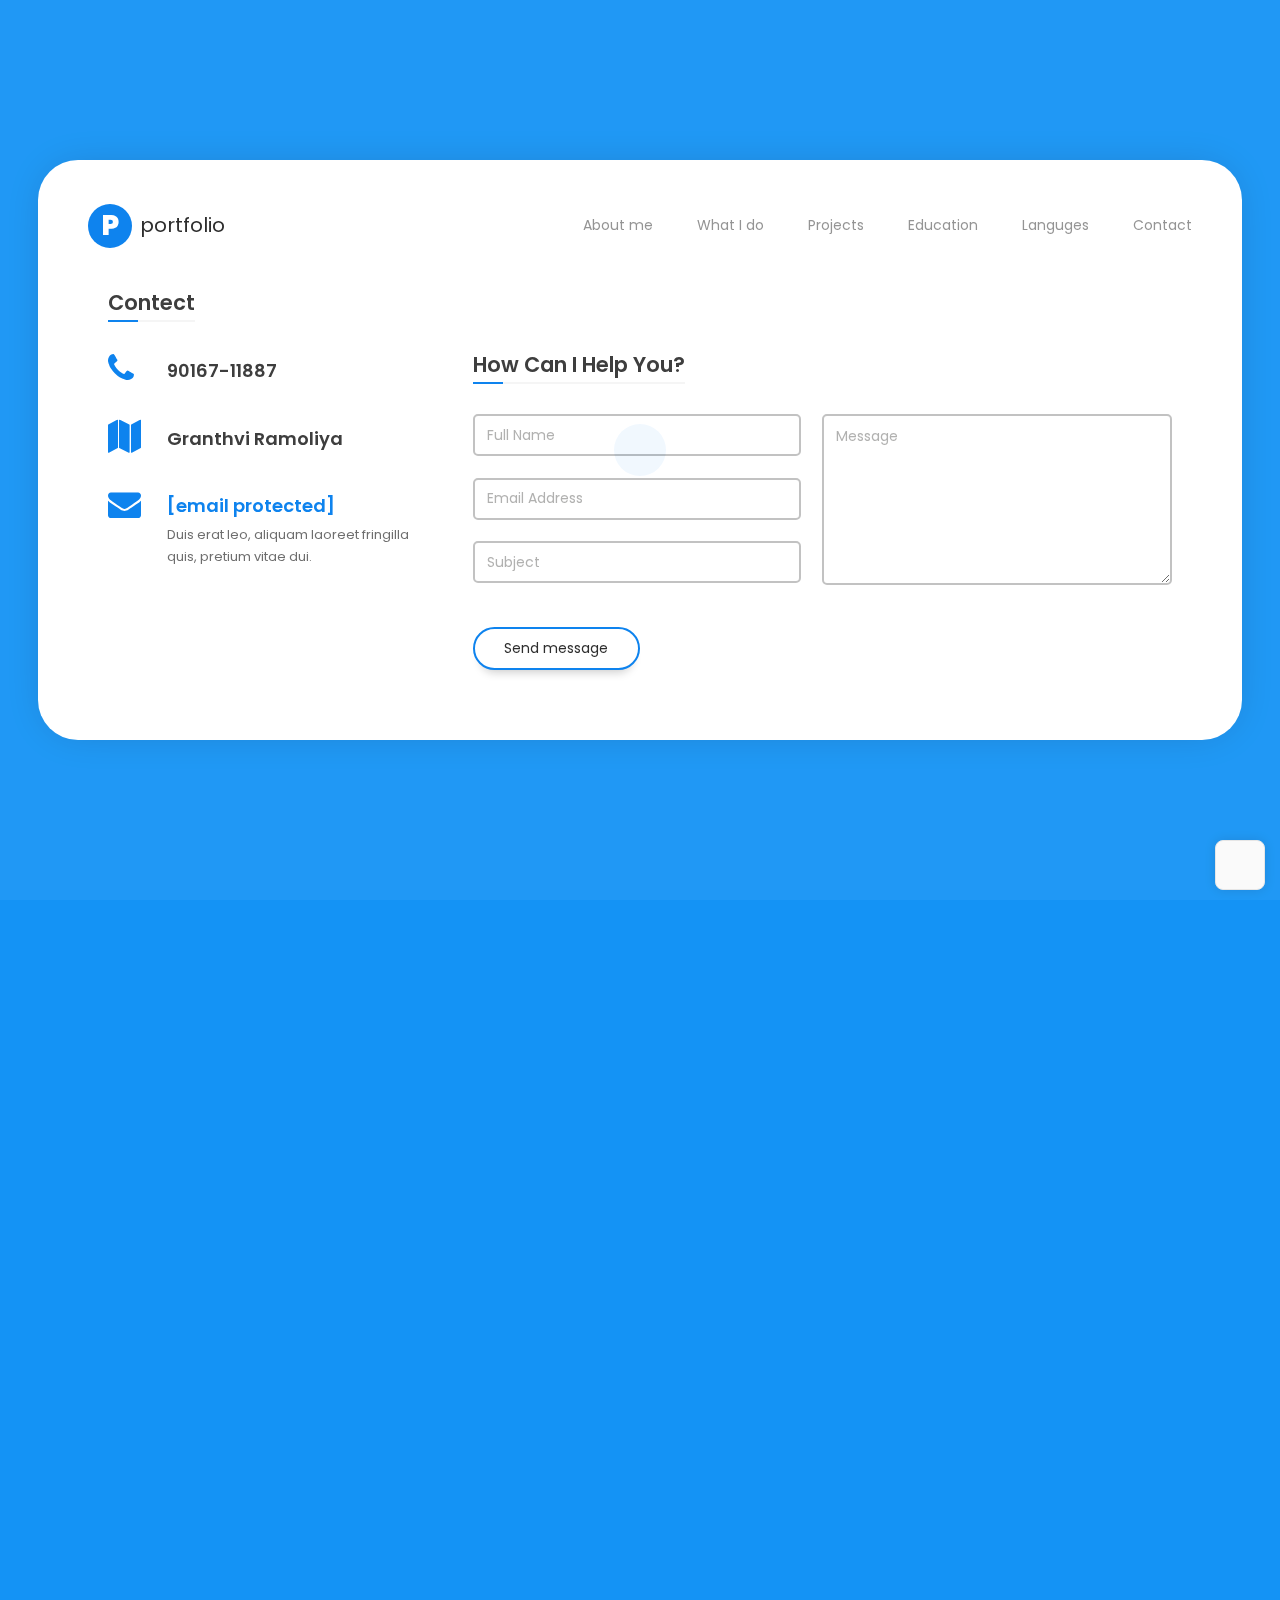
==== contact.html @ 7661f556 "commit" ====
<!DOCTYPE html>
<html lang="en" class="no-js">
  <head>
    <meta charset="UTF-8" />
    <meta http-equiv="X-UA-Compatible" content="IE=edge"> 
    <title>Leven - Resume / CV / vCard Template</title>
    <meta name="viewport" content="width=device-width, initial-scale=1.0, maximum-scale=1.0, user-scalable=no">
    <meta name="description" content="Leven - Resume / CV / vCard Template" />
    <meta name="keywords" content="vcard, resposnive, retina, resume, jquery, css3, bootstrap, portfolio" />
    <meta name="author" content="lmpixels" />
    <link rel="shortcut icon" href="favicon.ico">
    
    <link rel="stylesheet" href="https://cdnjs.cloudflare.com/ajax/libs/font-awesome/4.7.0/css/font-awesome.min.css">


    <link rel="stylesheet" href="css\fonts\normlize.css" type="text/css">
    <link rel="stylesheet" href="css\fonts\bootstrap.min.css" type="text/css">
    <link rel="stylesheet" href="css\fonts\owl.corousel.css" type="text/css">
    <link rel="stylesheet" href="css\fonts\magnafic.min.css" type="text/css">
    <link rel="stylesheet" href="css\fonts\main.css" type="text/css">
    <link rel="stylesheet" href="css\fonts\style.css">

    <script src="js\modernizr.custom.js"></script>
  </head>

  <body class="page">

    <div class="lm-animated-bg"></div>
    
    <!-- Loading animation -->
    <div class="preloader">
      <div class="preloader-animation">
        <div class="preloader-spinner">
        </div>
      </div>
    </div>
    <!-- /Loading animation -->

    <!-- Scroll To Top Button -->
    <div class="lmpixels-scroll-to-top"><i class="lnr lnr-chevron-up"></i></div>
    <!-- /Scroll To Top Button -->

    <div class="page-scroll">
      <div id="page_container" class="page-container bg-move-effect" data-animation="transition-flip-in-right">

        <!-- Header -->
        <header id="site_header" class="header">
          <div class="header-content clearfix">
                
            <!-- Text Logo -->
            <div class="text-logo">
              <a href="index.html">
                <div class="logo-symbol">P</div>
                <div class="logo-text"> <span>portfolio</span></div>
              </a>
            </div>
            <!-- /Text Logo -->

                       <!-- Navigation -->
                       <div class="site-nav mobile-menu-hide">
                        <ul class="leven-classic-menu site-main-menu">
                          <li class="menu-item menu-item-has-children current-menu-item">
                            <li class="menu-item">
                                <a href="index.html">About me</a>
                              </li>
            
                            <ul class="sub-menu">
                              
                            </ul>
                          </li>
          
                          <li class="menu-item">
                            <a href="whatido.html">What I do</a>
                          </li>
          
                          <li class="menu-item">
                            <a href="project.html">Projects</a>
                          </li>
          
          
                          <li class="menu-item">
                              <a href="education.html">Education</a>
                            </li>
                        
                            <li class="menu-item">
                              <a href="lenguges.html">Languges</a>
                            </li>
          
                          <li class="menu-item">
                            <a href="contact.html">Contact</a>
                          </li>
              </ul>
            </div>

            <!-- Mobile Menu Toggle -->
            <a class="menu-toggle mobile-visible">
              <i class="fa fa-bars"></i>
            </a>
            <!-- Mobile Menu Toggle -->
          </div>
        </header>
        <!-- /Header -->
  <!-- contect start -->
                    <div class="block-title">
                        <h2>Contect</h2>
                      </div>
                      
                              <div id="main" class="site-main">
                                <div id="main-content" class="single-page-content">
                                  <div id="primary" class="content-area">
                      
                                  
                                      </div>
                                    </div>
                      
                      
                                      <div class="row">
                                        <div class=" col-xs-12 col-sm-4 ">
                                              
                                          <div id="info_list_1" class="info-list-w-icon">
                      
                                            <div class="info-block-w-icon">
                                              <div class="ci-icon">
                                                <i class="fa fa-phone"></i>
                                              </div>
                                              <div class="ci-text">
                                                <h4>90167-11887</h4>
                                            
                                              </div>
                                            </div>
                      
                                            <div class="info-block-w-icon">
                                              <div class="ci-icon">
                                                <i class="fa fa-map"></i>
                                              </div>
                                              <div class="ci-text">
                                                <h4>Granthvi Ramoliya</h4>
                                                
                                              </div>
                                            </div>
                                            
                                            <div class="info-block-w-icon">
                                              <div class="ci-icon">
                                                <i class="fa fa-envelope"></i>
                                              </div>
                                              <div class="ci-text">
                                                <h4><a href="/cdn-cgi/l/email-protection" class="__cf_email__" data-cfemail="640c0108080b24011c05091408014a070b09">[email&#160;protected]</a></h4>
                                                <p>Duis erat leo, aliquam laoreet fringilla quis, pretium vitae dui.</p>
                                              </div>
                                            </div>
                                          </div>
                      
                                        </div>
                      
                      
                                        <div class=" col-xs-12 col-sm-8 ">
                      
                                          <div class="block-title">
                                            <h2>How Can I Help You?</h2>
                                          </div>
                      
                                          <form id="contact_form" class="contact-form" action="contact_form/contact_form.php" method="post">
                      
                                            <div class="messages"></div>
                      
                                            <div class="controls two-columns">
                                              <div class="fields clearfix">
                                                <div class="left-column">
                                                  <div class="form-group form-group-with-icon">
                                                    <input id="form_name" type="text" name="name" class="form-control" placeholder="Full Name" required="required" data-error="Name is required.">
                                                    <div class="form-control-border"></div>
                                                    <div class="help-block with-errors"></div>
                                                  </div>
                      
                                                  <div class="form-group form-group-with-icon">
                                                    <input id="form_email" type="email" name="email" class="form-control" placeholder="Email Address" required="required" data-error="Valid email is required.">
                                                    <div class="form-control-border"></div>
                                                    <div class="help-block with-errors"></div>
                                                  </div>
                      
                                                  <div class="form-group form-group-with-icon">
                                                    <input id="form_name" type="text" name="subject" class="form-control" placeholder="Subject" required="required" data-error="Subject is required.">
                                                    <div class="form-control-border"></div>
                                                    <div class="help-block with-errors"></div>
                                                  </div>
                                                </div>
                                                <div class="right-column">
                                                  <div class="form-group form-group-with-icon">
                                                    <textarea id="form_message" name="message" class="form-control" placeholder="Message" rows="7" required="required" data-error="Please, leave me a message."></textarea>
                                                    <div class="form-control-border"></div>
                                                    <div class="help-block with-errors"></div>
                                                  </div>
                                                </div>
                                              </div>
                      
                                              <div class="g-recaptcha" data-sitekey="6LdqmCAUAAAAAMMNEZvn6g4W5e0or2sZmAVpxVqI"></div>
                            
                                              <input type="submit" class="button btn-send disabled" value="Send message">
                                            </div>
                                          </form>
                      
                                        </div>
                      
                      
                                      </div>
                      
                                    </div>
                                  </div>
                                </div>
                              </div>
                            <!-- contect and -->
  <!-- contect start -->
                    <div class="block-title">
                        <h2>Contect</h2>
                      </div>
                      
                              <div id="main" class="site-main">
                                <div id="main-content" class="single-page-content">
                                  <div id="primary" class="content-area">
                      
                                  
                                      </div>
                                    </div>
                      
                      
                                      <div class="row">
                                        <div class=" col-xs-12 col-sm-4 ">
                                              
                                          <div id="info_list_1" class="info-list-w-icon">
                      
                                            <div class="info-block-w-icon">
                                              <div class="ci-icon">
                                                <i class="linecons linecons-phone"></i>
                                              </div>
                                              <div class="ci-text">
                                                <h4>415-832-2000</h4>
                                                <p>Duis erat leo, aliquam laoreet fringilla quis, pretium vitae dui.</p>
                                              </div>
                                            </div>
                      
                                            <div class="info-block-w-icon">
                                              <div class="ci-icon">
                                                <i class="linecons linecons-location"></i>
                                              </div>
                                              <div class="ci-text">
                                                <h4>San Francisco</h4>
                                                <p>Duis erat leo, aliquam laoreet fringilla quis, pretium vitae dui.</p>
                                              </div>
                                            </div>
                                            
                                            <div class="info-block-w-icon">
                                              <div class="ci-icon">
                                                <i class="linecons linecons-mail"></i>
                                              </div>
                                              <div class="ci-text">
                                                <h4><a href="/cdn-cgi/l/email-protection" class="__cf_email__" data-cfemail="640c0108080b24011c05091408014a070b09">[email&#160;protected]</a></h4>
                                                <p>Duis erat leo, aliquam laoreet fringilla quis, pretium vitae dui.</p>
                                              </div>
                                            </div>
                                          </div>
                      
                                        </div>
                      
                      
                                        <div class=" col-xs-12 col-sm-8 ">
                      
                                          <div class="block-title">
                                            <h2>How Can I Help You?</h2>
                                          </div>
                      
                                          <form id="contact_form" class="contact-form" action="contact_form/contact_form.php" method="post">
                      
                                            <div class="messages"></div>
                      
                                            <div class="controls two-columns">
                                              <div class="fields clearfix">
                                                <div class="left-column">
                                                  <div class="form-group form-group-with-icon">
                                                    <input id="form_name" type="text" name="name" class="form-control" placeholder="Full Name" required="required" data-error="Name is required.">
                                                    <div class="form-control-border"></div>
                                                    <div class="help-block with-errors"></div>
                                                  </div>
                      
                                                  <div class="form-group form-group-with-icon">
                                                    <input id="form_email" type="email" name="email" class="form-control" placeholder="Email Address" required="required" data-error="Valid email is required.">
                                                    <div class="form-control-border"></div>
                                                    <div class="help-block with-errors"></div>
                                                  </div>
                      
                                                  <div class="form-group form-group-with-icon">
                                                    <input id="form_name" type="text" name="subject" class="form-control" placeholder="Subject" required="required" data-error="Subject is required.">
                                                    <div class="form-control-border"></div>
                                                    <div class="help-block with-errors"></div>
                                                  </div>
                                                </div>
                                                <div class="right-column">
                                                  <div class="form-group form-group-with-icon">
                                                    <textarea id="form_message" name="message" class="form-control" placeholder="Message" rows="7" required="required" data-error="Please, leave me a message."></textarea>
                                                    <div class="form-control-border"></div>
                                                    <div class="help-block with-errors"></div>
                                                  </div>
                                                </div>
                                              </div>
                      
                                              <div class="g-recaptcha" data-sitekey="6LdqmCAUAAAAAMMNEZvn6g4W5e0or2sZmAVpxVqI"></div>
                            
                                              <input type="submit" class="button btn-send disabled" value="Send message">
                                            </div>
                                          </form>
                      
                                        </div>
                      
                      
                                      </div>
                      
                                    </div>
                                  </div>
                                </div>
                              </div>
                            <!-- contect and -->
  <!-- contect start -->
                    <div class="block-title">
                        <h2>Contect</h2>
                      </div>
                      
                              <div id="main" class="site-main">
                                <div id="main-content" class="single-page-content">
                                  <div id="primary" class="content-area">
                      
                                  
                                      </div>
                                    </div>
                      
                      
                                      <div class="row">
                                        <div class=" col-xs-12 col-sm-4 ">
                                              
                                          <div id="info_list_1" class="info-list-w-icon">
                      
                                            <div class="info-block-w-icon">
                                              <div class="ci-icon">
                                                <i class="fa fa-phone"></i>
                                              </div>
                                              <div class="ci-text">
                                                <h4>415-832-2000</h4>
            
                                              </div>
                                            </div>
                      
                                            <div class="info-block-w-icon">
                                              <div class="ci-icon">
                                                <i class="fa fa-location"></i>
                                              </div>
                                              <div class="ci-text">
                                                <h4>San Francisco</h4>
                
                                              </div>
                                            </div>
                                            
                                            <div class="info-block-w-icon">
                                              <div class="ci-icon">
                                                <i class="linecons linecons-mail"></i>
                                              </div>
                                              <div class="ci-text">
                                                <h4><a href="/cdn-cgi/l/email-protection" class="__cf_email__" data-cfemail="640c0108080b24011c05091408014a070b09">[email&#160;protected]</a></h4>
                                                <p></p>
                                              </div>
                                            </div>
                                          </div>
                      
                                        </div>
                      
                      
                                        <div class=" col-xs-12 col-sm-8 ">
                      
                                          <div class="block-title">
                                            <h2>How Can I Help You?</h2>
                                          </div>
                      
                                          <form id="contact_form" class="contact-form" action="contact_form/contact_form.php" method="post">
                      
                                            <div class="messages"></div>
                      
                                            <div class="controls two-columns">
                                              <div class="fields clearfix">
                                                <div class="left-column">
                                                  <div class="form-group form-group-with-icon">
                                                    <input id="form_name" type="text" name="name" class="form-control" placeholder="Full Name" required="required" data-error="Name is required.">
                                                    <div class="form-control-border"></div>
                                                    <div class="help-block with-errors"></div>
                                                  </div>
                      
                                                  <div class="form-group form-group-with-icon">
                                                    <input id="form_email" type="email" name="email" class="form-control" placeholder="Email Address" required="required" data-error="Valid email is required.">
                                                    <div class="form-control-border"></div>
                                                    <div class="help-block with-errors"></div>
                                                  </div>
                      
                                                  <div class="form-group form-group-with-icon">
                                                    <input id="form_name" type="text" name="subject" class="form-control" placeholder="Subject" required="required" data-error="Subject is required.">
                                                    <div class="form-control-border"></div>
                                                    <div class="help-block with-errors"></div>
                                                  </div>
                                                </div>
                                                <div class="right-column">
                                                  <div class="form-group form-group-with-icon">
                                                    <textarea id="form_message" name="message" class="form-control" placeholder="Message" rows="7" required="required" data-error="Please, leave me a message."></textarea>
                                                    <div class="form-control-border"></div>
                                                    <div class="help-block with-errors"></div>
                                                  </div>
                                                </div>
                                              </div>
                      
                                              <div class="g-recaptcha" data-sitekey="6LdqmCAUAAAAAMMNEZvn6g4W5e0or2sZmAVpxVqI"></div>
                            
                                              <input type="submit" class="button btn-send disabled" value="Send message">
                                            </div>
                                          </form>
                      
                                        </div>
                      
                      
                                      </div>
                      
                                    </div>
                                  </div>
                                </div>
                              </div>
                            <!-- contect and -->
                
         <!-- Footer -->
         <footer class="site-footer clearfix">
            <div class="footer-social">
              <ul class="footer-social-links">
                <li>
                  <a href="https://twitter.com/?lang=en-in" target="_blank">Twitter</a>
                </li>
  
                <li>
                  <a href="https://www.facebook.com/" target="_blank">Facebook</a>
                </li>
  
                <li>
                  <a href="https://www.instagram.com/" target="_blank">Instagram</a>
                </li>
              </ul>
            </div>
                
            
          </footer>
          <!-- /Footer -->
  
          
        </div>
      </div>
  
      <script src="js\jquery-2.1.3.min.js"></script>
      <script src="js/imagesloaded.pkgd.min.js"></script>
      <script src='js\receptcha.js'></script>
      <script src="js\bootstrap.min.js"></script>
      <script src='js\jquery.shuffle.min.js'></script>
      <script src='js\masonry.pkdg.min.js'></script>
      <script src='js\owl.carousel.min.js'></script>
      <script src="js\jquery.magnific-popup.min.js"></script>
      <script src="js\jskey"></script>
      <script src="js\jquery.googlemap.js"></script>
      <script src="js\validator.js"></script>
      <script src="js\main.js"></script>
      <script defer src="js\becon.min.js" integrity="sha512-euoFGowhlaLqXsPWQ48qSkBSCFs3DPRyiwVu3FjR96cMPx+Fr+gpWRhIafcHwqwCqWS42RZhIudOvEI+Ckf6MA==" data-cf-beacon='{"rayId":"84047fb46a6741d7","r":1,"version":"2023.10.0","token":"94b99c0576dc45bf9d669fb5e9256829"}' crossorigin="anonymous"></script>
      </body>
      </html>
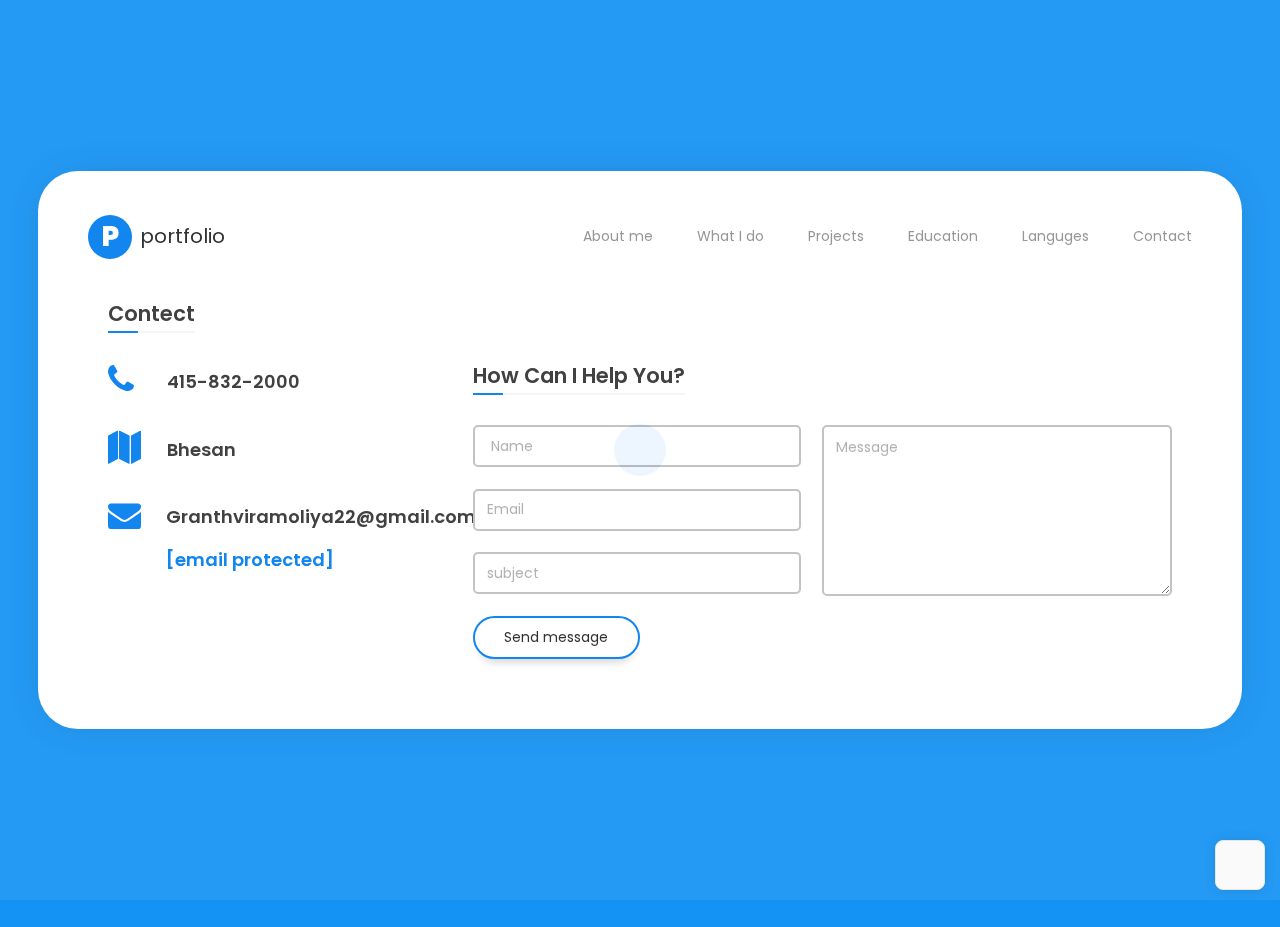
==== commit 674549b9: "first commit" ====
--- a/contact.html
+++ b/contact.html
@@ -56,39 +56,39 @@
             </div>
             <!-- /Text Logo -->
 
-                       <!-- Navigation -->
-                       <div class="site-nav mobile-menu-hide">
-                        <ul class="leven-classic-menu site-main-menu">
-                          <li class="menu-item menu-item-has-children current-menu-item">
-                            <li class="menu-item">
-                                <a href="index.html">About me</a>
-                              </li>
-            
-                            <ul class="sub-menu">
-                              
-                            </ul>
-                          </li>
-          
-                          <li class="menu-item">
-                            <a href="whatido.html">What I do</a>
-                          </li>
-          
-                          <li class="menu-item">
-                            <a href="project.html">Projects</a>
-                          </li>
-          
-          
-                          <li class="menu-item">
-                              <a href="education.html">Education</a>
-                            </li>
-                        
-                            <li class="menu-item">
-                              <a href="lenguges.html">Languges</a>
-                            </li>
-          
-                          <li class="menu-item">
-                            <a href="contact.html">Contact</a>
-                          </li>
+            <!-- Navigation -->
+            <div class="site-nav mobile-menu-hide">
+              <ul class="leven-classic-menu site-main-menu">
+                <li class="menu-item menu-item-has-children current-menu-item">
+                    <li class="menu-item">
+                        <a href="index.html">About me</a>
+                      </li>
+    
+                  <ul class="sub-menu">
+                    
+                  </ul>
+                </li>
+
+                <li class="menu-item">
+                  <a href="whatido.html">What I do</a>
+                </li>
+
+                <li class="menu-item">
+                  <a href="project.html">Projects</a>
+                </li>
+
+
+                <li class="menu-item">
+                    <a href="education.html">Education</a>
+                  </li>
+              
+                  <li class="menu-item">
+                    <a href="lenguges.html">Languges</a>
+                  </li>
+
+                <li class="menu-item">
+                  <a href="contact.html">Contact</a>
+                </li>
               </ul>
             </div>
 
@@ -100,373 +100,172 @@
           </div>
         </header>
         <!-- /Header -->
-  <!-- contect start -->
-                    <div class="block-title">
-                        <h2>Contect</h2>
-                      </div>
-                      
-                              <div id="main" class="site-main">
-                                <div id="main-content" class="single-page-content">
-                                  <div id="primary" class="content-area">
-                      
-                                  
-                                      </div>
-                                    </div>
-                      
-                      
-                                      <div class="row">
-                                        <div class=" col-xs-12 col-sm-4 ">
-                                              
-                                          <div id="info_list_1" class="info-list-w-icon">
-                      
-                                            <div class="info-block-w-icon">
-                                              <div class="ci-icon">
-                                                <i class="fa fa-phone"></i>
-                                              </div>
-                                              <div class="ci-text">
-                                                <h4>90167-11887</h4>
-                                            
-                                              </div>
-                                            </div>
-                      
-                                            <div class="info-block-w-icon">
-                                              <div class="ci-icon">
-                                                <i class="fa fa-map"></i>
-                                              </div>
-                                              <div class="ci-text">
-                                                <h4>Granthvi Ramoliya</h4>
-                                                
-                                              </div>
-                                            </div>
-                                            
-                                            <div class="info-block-w-icon">
-                                              <div class="ci-icon">
-                                                <i class="fa fa-envelope"></i>
-                                              </div>
-                                              <div class="ci-text">
-                                                <h4><a href="/cdn-cgi/l/email-protection" class="__cf_email__" data-cfemail="640c0108080b24011c05091408014a070b09">[email&#160;protected]</a></h4>
-                                                <p>Duis erat leo, aliquam laoreet fringilla quis, pretium vitae dui.</p>
-                                              </div>
-                                            </div>
-                                          </div>
-                      
-                                        </div>
-                      
-                      
-                                        <div class=" col-xs-12 col-sm-8 ">
-                      
-                                          <div class="block-title">
-                                            <h2>How Can I Help You?</h2>
-                                          </div>
-                      
-                                          <form id="contact_form" class="contact-form" action="contact_form/contact_form.php" method="post">
-                      
-                                            <div class="messages"></div>
-                      
-                                            <div class="controls two-columns">
-                                              <div class="fields clearfix">
-                                                <div class="left-column">
-                                                  <div class="form-group form-group-with-icon">
-                                                    <input id="form_name" type="text" name="name" class="form-control" placeholder="Full Name" required="required" data-error="Name is required.">
-                                                    <div class="form-control-border"></div>
-                                                    <div class="help-block with-errors"></div>
-                                                  </div>
-                      
-                                                  <div class="form-group form-group-with-icon">
-                                                    <input id="form_email" type="email" name="email" class="form-control" placeholder="Email Address" required="required" data-error="Valid email is required.">
-                                                    <div class="form-control-border"></div>
-                                                    <div class="help-block with-errors"></div>
-                                                  </div>
-                      
-                                                  <div class="form-group form-group-with-icon">
-                                                    <input id="form_name" type="text" name="subject" class="form-control" placeholder="Subject" required="required" data-error="Subject is required.">
-                                                    <div class="form-control-border"></div>
-                                                    <div class="help-block with-errors"></div>
-                                                  </div>
-                                                </div>
-                                                <div class="right-column">
-                                                  <div class="form-group form-group-with-icon">
-                                                    <textarea id="form_message" name="message" class="form-control" placeholder="Message" rows="7" required="required" data-error="Please, leave me a message."></textarea>
-                                                    <div class="form-control-border"></div>
-                                                    <div class="help-block with-errors"></div>
-                                                  </div>
-                                                </div>
-                                              </div>
-                      
-                                              <div class="g-recaptcha" data-sitekey="6LdqmCAUAAAAAMMNEZvn6g4W5e0or2sZmAVpxVqI"></div>
-                            
-                                              <input type="submit" class="button btn-send disabled" value="Send message">
-                                            </div>
-                                          </form>
-                      
-                                        </div>
-                      
-                      
-                                      </div>
-                      
-                                    </div>
+                  <!-- contect start -->
+                  <div class="block-title">
+                    <h2>Contect</h2>
+                  </div>
+                  
+                          <div id="main" class="site-main">
+                            <div id="main-content" class="single-page-content">
+                              <div id="primary" class="content-area">
+                  
+                              
                                   </div>
                                 </div>
-                              </div>
-                            <!-- contect and -->
-  <!-- contect start -->
-                    <div class="block-title">
-                        <h2>Contect</h2>
-                      </div>
-                      
-                              <div id="main" class="site-main">
-                                <div id="main-content" class="single-page-content">
-                                  <div id="primary" class="content-area">
-                      
-                                  
+                  
+                  
+                                  <div class="row">
+                                    <div class=" col-xs-12 col-sm-4 ">
+                                          
+                                      <div id="info_list_1" class="info-list-w-icon">
+                  
+                                        <div class="info-block-w-icon">
+                                          <div class="ci-icon">
+                                            <i class="fa fa-phone"></i>
+                                          </div>
+                                          <div class="ci-text">
+                                            <h4>415-832-2000</h4>
+                                            
+                              
+                                          </div>
+                                        </div>
+                  
+                                        <div class="info-block-w-icon">
+                                          <div class="ci-icon">
+                                            <i class="fa fa-map"></i>
+                                          </div>
+                                          <div class="ci-text">
+                                            <h4>Bhesan</h4>
+                                          </div>
+                                        </div>
+                                        
+                                        <div class="info-block-w-icon">
+                                          <div class="ci-icon">
+                                            <i class="fa fa-envelope"></i>
+                                          </div>
+                                          <div class="ci-text">
+                                            <h4>Granthviramoliya22@gmail.com <br><br><a href="/cdn-cgi/l/email-protection" class="__cf_email__" data-cfemail="640c0108080b24011c05091408014a070b09">[email&#160;protected]</a></h4>
+                                    
+                                          </div>
+                                        </div>
                                       </div>
+                  
                                     </div>
-                      
-                      
-                                      <div class="row">
-                                        <div class=" col-xs-12 col-sm-4 ">
-                                              
-                                          <div id="info_list_1" class="info-list-w-icon">
-                      
-                                            <div class="info-block-w-icon">
-                                              <div class="ci-icon">
-                                                <i class="linecons linecons-phone"></i>
+                  
+                  
+                                    <div class=" col-xs-12 col-sm-8 ">
+                  
+                                      <div class="block-title">
+                                        <h2>How Can I Help You?</h2>
+                                      </div>
+                                      <form>
+                                      <div class="messages"></div>
+                    
+                                          <div class="controls two-columns">
+                                            <div class="fields clearfix">
+                                              <div class="left-column">
+                                                <div class="form-group form-group-with-icon">
+                                                  <input id="name" type="text" name="name" class="form-control" placeholder=" Name" required="required" data-error="Name is required.">
+                                                  <div class="form-control-border"></div>
+                                                  <div class="help-block with-errors"></div>
+                                                </div>
+                    
+                                                <div class="form-group form-group-with-icon">
+                                                  <input id="email" type="email" name="email" class="form-control" placeholder="Email" required="required" data-error="Valid email is required.">
+                                                  <div class="form-control-border"></div>
+                                                  <div class="help-block with-errors"></div>
+                                                </div>
+                    
+                                                <div class="form-group form-group-with-icon">
+                                                  <input id="sub" type="text" name="subject" class="form-control" placeholder="subject" required="required" data-error="Subject is required.">
+                                                  <div class="form-control-border"></div>
+                                                  <div class="help-block with-errors"></div>
+                                                </div>
                                               </div>
-                                              <div class="ci-text">
-                                                <h4>415-832-2000</h4>
-                                                <p>Duis erat leo, aliquam laoreet fringilla quis, pretium vitae dui.</p>
+                                              <div class="right-column">
+                                                <div class="form-group form-group-with-icon">
+                                                  <textarea id="msg" name="message" class="form-control" placeholder="Message" rows="7" required="required" data-error="Please, leave me a message."></textarea>
+                                                  <div class="form-control-border"></div>
+                                                  <div class="help-block with-errors"></div>
+                                                </div>
                                               </div>
-                                            </div>
-                      
-                                            <div class="info-block-w-icon">
-                                              <div class="ci-icon">
-                                                <i class="linecons linecons-location"></i>
-                                              </div>
-                                              <div class="ci-text">
-                                                <h4>San Francisco</h4>
-                                                <p>Duis erat leo, aliquam laoreet fringilla quis, pretium vitae dui.</p>
-                                              </div>
-                                            </div>
-                                            
-                                            <div class="info-block-w-icon">
-                                              <div class="ci-icon">
-                                                <i class="linecons linecons-mail"></i>
-                                              </div>
-                                              <div class="ci-text">
-                                                <h4><a href="/cdn-cgi/l/email-protection" class="__cf_email__" data-cfemail="640c0108080b24011c05091408014a070b09">[email&#160;protected]</a></h4>
-                                                <p>Duis erat leo, aliquam laoreet fringilla quis, pretium vitae dui.</p>
-                                              </div>
-                                            </div>
-                                          </div>
-                      
-                                        </div>
-                      
-                      
-                                        <div class=" col-xs-12 col-sm-8 ">
-                      
-                                          <div class="block-title">
-                                            <h2>How Can I Help You?</h2>
-                                          </div>
-                      
-                                          <form id="contact_form" class="contact-form" action="contact_form/contact_form.php" method="post">
-                      
-                                            <div class="messages"></div>
-                      
-                                            <div class="controls two-columns">
-                                              <div class="fields clearfix">
-                                                <div class="left-column">
-                                                  <div class="form-group form-group-with-icon">
-                                                    <input id="form_name" type="text" name="name" class="form-control" placeholder="Full Name" required="required" data-error="Name is required.">
-                                                    <div class="form-control-border"></div>
-                                                    <div class="help-block with-errors"></div>
-                                                  </div>
-                      
-                                                  <div class="form-group form-group-with-icon">
-                                                    <input id="form_email" type="email" name="email" class="form-control" placeholder="Email Address" required="required" data-error="Valid email is required.">
-                                                    <div class="form-control-border"></div>
-                                                    <div class="help-block with-errors"></div>
-                                                  </div>
-                      
-                                                  <div class="form-group form-group-with-icon">
-                                                    <input id="form_name" type="text" name="subject" class="form-control" placeholder="Subject" required="required" data-error="Subject is required.">
-                                                    <div class="form-control-border"></div>
-                                                    <div class="help-block with-errors"></div>
-                                                  </div>
-                                                </div>
-                                                <div class="right-column">
-                                                  <div class="form-group form-group-with-icon">
-                                                    <textarea id="form_message" name="message" class="form-control" placeholder="Message" rows="7" required="required" data-error="Please, leave me a message."></textarea>
-                                                    <div class="form-control-border"></div>
-                                                    <div class="help-block with-errors"></div>
-                                                  </div>
-                                                </div>
-                                              </div>
-                      
-                                              <div class="g-recaptcha" data-sitekey="6LdqmCAUAAAAAMMNEZvn6g4W5e0or2sZmAVpxVqI"></div>
-                            
-                                              <input type="submit" class="button btn-send disabled" value="Send message">
-                                            </div>
-                                          </form>
-                      
-                                        </div>
-                      
-                      
-                                      </div>
-                      
+                                        <input type="submit" class="button btn-send disabled" onclick="gotowhatsapp()" value="Send message">
+                                    </form>
+                                </div>
+                            </section>
+                            <!-- contact sectin ends -->
+                        
+                            <script>
+                            function gotowhatsapp() {
+                        
+                                    var name = document.getElementById("name").value;
+                              var email = document.getElementById("email").value;
+                              var sub = document.getElementById("sub").value;
+                              var msg = document.getElementById("msg").value;
+                        
+                              var url = "https://wa.me/+919016711887?text=" 
+                                    + "Name: " + name + "%0a"
+                              + "Email: " + email + "%0a"
+                              + "Subject: " + sub + "%0a"
+                              + "Message: " + msg;
+                        
+                              window.open(url).focus();
+                            }
+                          </script>
+                  
                                     </div>
+                  
+                  
                                   </div>
+                  
                                 </div>
                               </div>
-                            <!-- contect and -->
-  <!-- contect start -->
-                    <div class="block-title">
-                        <h2>Contect</h2>
-                      </div>
-                      
-                              <div id="main" class="site-main">
-                                <div id="main-content" class="single-page-content">
-                                  <div id="primary" class="content-area">
-                      
-                                  
-                                      </div>
-                                    </div>
-                      
-                      
-                                      <div class="row">
-                                        <div class=" col-xs-12 col-sm-4 ">
-                                              
-                                          <div id="info_list_1" class="info-list-w-icon">
-                      
-                                            <div class="info-block-w-icon">
-                                              <div class="ci-icon">
-                                                <i class="fa fa-phone"></i>
-                                              </div>
-                                              <div class="ci-text">
-                                                <h4>415-832-2000</h4>
-            
-                                              </div>
-                                            </div>
-                      
-                                            <div class="info-block-w-icon">
-                                              <div class="ci-icon">
-                                                <i class="fa fa-location"></i>
-                                              </div>
-                                              <div class="ci-text">
-                                                <h4>San Francisco</h4>
+                            </div>
+                          </div>
+                        <!-- contect and -->
                 
-                                              </div>
-                                            </div>
-                                            
-                                            <div class="info-block-w-icon">
-                                              <div class="ci-icon">
-                                                <i class="linecons linecons-mail"></i>
-                                              </div>
-                                              <div class="ci-text">
-                                                <h4><a href="/cdn-cgi/l/email-protection" class="__cf_email__" data-cfemail="640c0108080b24011c05091408014a070b09">[email&#160;protected]</a></h4>
-                                                <p></p>
-                                              </div>
-                                            </div>
-                                          </div>
-                      
-                                        </div>
-                      
-                      
-                                        <div class=" col-xs-12 col-sm-8 ">
-                      
-                                          <div class="block-title">
-                                            <h2>How Can I Help You?</h2>
-                                          </div>
-                      
-                                          <form id="contact_form" class="contact-form" action="contact_form/contact_form.php" method="post">
-                      
-                                            <div class="messages"></div>
-                      
-                                            <div class="controls two-columns">
-                                              <div class="fields clearfix">
-                                                <div class="left-column">
-                                                  <div class="form-group form-group-with-icon">
-                                                    <input id="form_name" type="text" name="name" class="form-control" placeholder="Full Name" required="required" data-error="Name is required.">
-                                                    <div class="form-control-border"></div>
-                                                    <div class="help-block with-errors"></div>
-                                                  </div>
-                      
-                                                  <div class="form-group form-group-with-icon">
-                                                    <input id="form_email" type="email" name="email" class="form-control" placeholder="Email Address" required="required" data-error="Valid email is required.">
-                                                    <div class="form-control-border"></div>
-                                                    <div class="help-block with-errors"></div>
-                                                  </div>
-                      
-                                                  <div class="form-group form-group-with-icon">
-                                                    <input id="form_name" type="text" name="subject" class="form-control" placeholder="Subject" required="required" data-error="Subject is required.">
-                                                    <div class="form-control-border"></div>
-                                                    <div class="help-block with-errors"></div>
-                                                  </div>
-                                                </div>
-                                                <div class="right-column">
-                                                  <div class="form-group form-group-with-icon">
-                                                    <textarea id="form_message" name="message" class="form-control" placeholder="Message" rows="7" required="required" data-error="Please, leave me a message."></textarea>
-                                                    <div class="form-control-border"></div>
-                                                    <div class="help-block with-errors"></div>
-                                                  </div>
-                                                </div>
-                                              </div>
-                      
-                                              <div class="g-recaptcha" data-sitekey="6LdqmCAUAAAAAMMNEZvn6g4W5e0or2sZmAVpxVqI"></div>
-                            
-                                              <input type="submit" class="button btn-send disabled" value="Send message">
-                                            </div>
-                                          </form>
-                      
-                                        </div>
-                      
-                      
-                                      </div>
-                      
-                                    </div>
-                                  </div>
-                                </div>
-                              </div>
-                            <!-- contect and -->
-                
-         <!-- Footer -->
-         <footer class="site-footer clearfix">
-            <div class="footer-social">
-              <ul class="footer-social-links">
-                <li>
-                  <a href="https://twitter.com/?lang=en-in" target="_blank">Twitter</a>
-                </li>
-  
-                <li>
-                  <a href="https://www.facebook.com/" target="_blank">Facebook</a>
-                </li>
-  
-                <li>
-                  <a href="https://www.instagram.com/" target="_blank">Instagram</a>
-                </li>
-              </ul>
-            </div>
-                
-            
-          </footer>
-          <!-- /Footer -->
-  
-          
-        </div>
+                         
+                  
+               
+
+
+        <!-- Footer -->
+        <footer class="site-footer clearfix">
+          <div class="footer-social">
+            <ul class="footer-social-links">
+              <li>
+                <a href="https://twitter.com/?lang=en-in" target="_blank">Twitter</a>
+              </li>
+
+              <li>
+                <a href="https://www.facebook.com/" target="_blank">Facebook</a>
+              </li>
+
+              <li>
+                <a href="https://www.instagram.com/" target="_blank">Instagram</a>
+              </li>
+            </ul>
+          </div>
+        
+        </footer>
+        <!-- /Footer -->
+
+        
       </div>
-  
-      <script src="js\jquery-2.1.3.min.js"></script>
-      <script src="js/imagesloaded.pkgd.min.js"></script>
-      <script src='js\receptcha.js'></script>
-      <script src="js\bootstrap.min.js"></script>
-      <script src='js\jquery.shuffle.min.js'></script>
-      <script src='js\masonry.pkdg.min.js'></script>
-      <script src='js\owl.carousel.min.js'></script>
-      <script src="js\jquery.magnific-popup.min.js"></script>
-      <script src="js\jskey"></script>
-      <script src="js\jquery.googlemap.js"></script>
-      <script src="js\validator.js"></script>
-      <script src="js\main.js"></script>
-      <script defer src="js\becon.min.js" integrity="sha512-euoFGowhlaLqXsPWQ48qSkBSCFs3DPRyiwVu3FjR96cMPx+Fr+gpWRhIafcHwqwCqWS42RZhIudOvEI+Ckf6MA==" data-cf-beacon='{"rayId":"84047fb46a6741d7","r":1,"version":"2023.10.0","token":"94b99c0576dc45bf9d669fb5e9256829"}' crossorigin="anonymous"></script>
-      </body>
-      </html>
-  +    </div>
+
+    <script src="js\jquery-2.1.3.min.js"></script>
+    <script src="js/imagesloaded.pkgd.min.js"></script>
+    <script src='js\receptcha.js'></script>
+    <script src="js\bootstrap.min.js"></script>
+    <script src='js\jquery.shuffle.min.js'></script>
+    <script src='js\masonry.pkdg.min.js'></script>
+    <script src='js\owl.carousel.min.js'></script>
+    <script src="js\jquery.magnific-popup.min.js"></script>
+    <script src="js\jskey"></script>
+    <script src="js\jquery.googlemap.js"></script>
+    <script src="js\validator.js"></script>
+    <script src="js\main.js"></script>
+    <script defer src="js\becon.min.js" integrity="sha512-euoFGowhlaLqXsPWQ48qSkBSCFs3DPRyiwVu3FjR96cMPx+Fr+gpWRhIafcHwqwCqWS42RZhIudOvEI+Ckf6MA==" data-cf-beacon='{"rayId":"84047fb46a6741d7","r":1,"version":"2023.10.0","token":"94b99c0576dc45bf9d669fb5e9256829"}' crossorigin="anonymous"></script>
+    </body>
+    </html>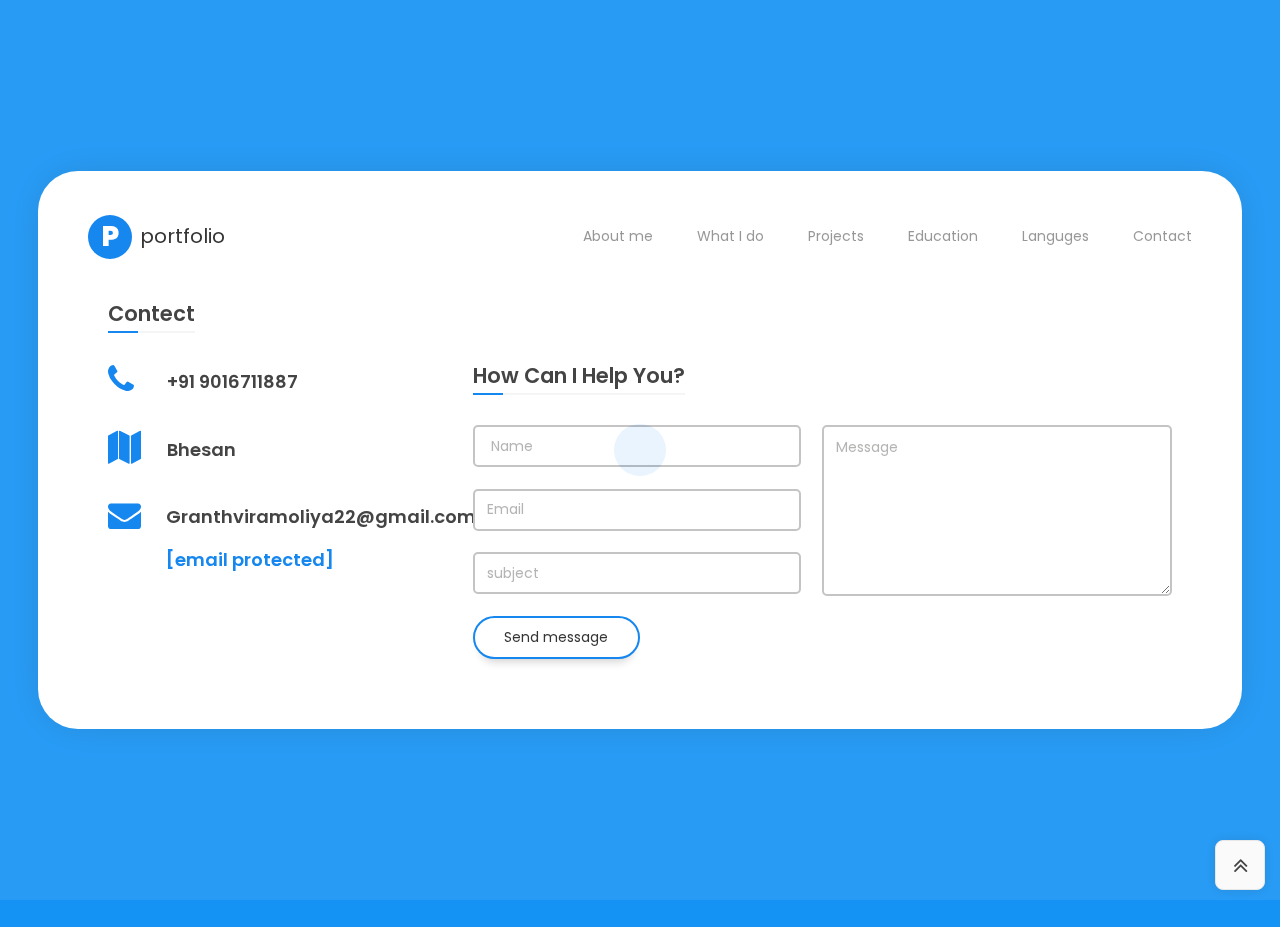
==== commit 43681ef4: "commit" ====
--- a/contact.html
+++ b/contact.html
@@ -37,7 +37,7 @@
     <!-- /Loading animation -->
 
     <!-- Scroll To Top Button -->
-    <div class="lmpixels-scroll-to-top"><i class="lnr lnr-chevron-up"></i></div>
+    <div class="lmpixels-scroll-to-top"><i class=" fa fa-angle-double-up"></i></div>
     <!-- /Scroll To Top Button -->
 
     <div class="page-scroll">
@@ -124,7 +124,7 @@
                                             <i class="fa fa-phone"></i>
                                           </div>
                                           <div class="ci-text">
-                                            <h4>415-832-2000</h4>
+                                            <h4>+91 9016711887</h4>
                                             
                               
                                           </div>
